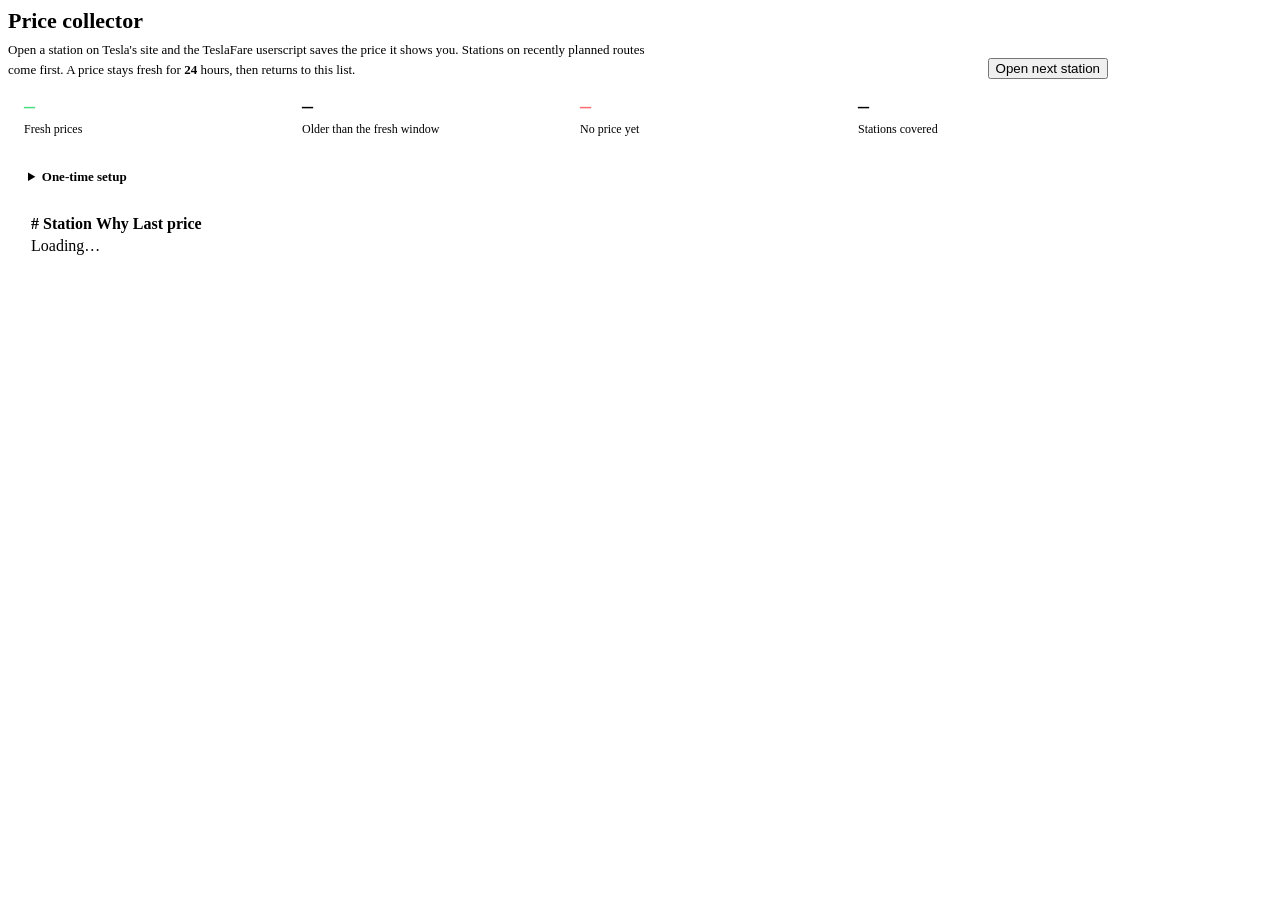
==== app/templates/collect.html @ 9d78aff2 "feat: add price collector and refresher for Supercharger prices - Implemented a price collector that" ====
<!doctype html>
<html lang="en">
<head>
  <meta charset="utf-8">
  <meta name="viewport" content="width=device-width, initial-scale=1">
  <title>TeslaFare · Price collector</title>
  <link rel="stylesheet" href="/static/style.css?v=20261007-20">
  <style>
    main { max-width: 1100px; }
    .collect-head { display: flex; justify-content: space-between; align-items: flex-end; gap: 20px; flex-wrap: wrap; }
    .collect-head h1 { margin: 0; font-size: 22px; }
    .collect-head p { margin: 6px 0 0; color: var(--soft); font-size: 13px; max-width: 640px; line-height: 1.5; }
    .stat-row { display: grid; grid-template-columns: repeat(4, minmax(0, 1fr)); gap: 12px; }
    .stat { padding: 14px 16px; }
    .stat b { display: block; font-size: 22px; }
    .stat span { color: var(--muted); font-size: 12px; }
    .stat.fresh b { color: #4ade80; } .stat.stale b { color: var(--amber); } .stat.missing b { color: #ff6b6f; }
    .setup { padding: 16px 20px; font-size: 13px; line-height: 1.6; color: var(--soft); }
    .setup ol { margin: 6px 0 0; padding-left: 20px; }
    .setup code { padding: 1px 6px; border-radius: 4px; background: #17181c; color: var(--text); }
    .setup a { color: var(--text); }
    .queue { padding: 8px 20px 16px; }
    .queue table td { vertical-align: middle; }
    .queue tr.done td { opacity: .45; }
    .queue tr.opened td { background: #12140f; }
    .tag { padding: 2px 8px; border-radius: 999px; font-size: 11px; font-weight: 600; background: #1a1c21; color: var(--soft); }
    .tag.missing, .tag.failed { background: #2a0d0f; color: #ff6b6f; }
    .tag.stale { background: #2a1f0a; color: var(--amber); }
    .tag.route { background: #0d2a18; color: #4ade80; }
    .warn-box { padding: 12px 16px; border-left: 3px solid var(--amber); }
    @media (max-width: 760px) { .stat-row { grid-template-columns: repeat(2, minmax(0, 1fr)); } }
  </style>
</head>
<body>
  <main>
    <div class="collect-head">
      <div>
        <h1>Price collector</h1>
        <p>Open a station on Tesla's site and the TeslaFare userscript saves the price it shows you. Stations on recently planned routes come first. A price stays fresh for <b id="fresh-hours">24</b> hours, then returns to this list.</p>
      </div>
      <button id="open-next" class="primary-btn" type="button">Open next station</button>
    </div>
    <div id="disabled" class="panel warn-box" hidden>Collection is off on this server. Set <code>COLLECTOR_KEY</code> (any long secret) and restart.</div>
    <div class="stat-row">
      <div class="panel stat fresh"><b id="c-fresh">–</b><span>Fresh prices</span></div>
      <div class="panel stat stale"><b id="c-stale">–</b><span>Older than the fresh window</span></div>
      <div class="panel stat missing"><b id="c-missing">–</b><span>No price yet</span></div>
      <div class="panel stat"><b id="c-total">–</b><span>Stations covered</span></div>
    </div>
    <details class="panel setup">
      <summary><b>One-time setup</b></summary>
      <ol>
        <li>Install <b>Tampermonkey</b> or <b>Violentmonkey</b> in the browser you'll collect with.</li>
        <li>Install the userscript: <a href="/collector.user.js">collector.user.js</a> (your manager offers to install it).</li>
        <li>Open any station below. The first time, the script asks for your collector key, the <code>COLLECTOR_KEY</code> value on this server.</li>
        <li>A green "TeslaFare: saved…" note appears on Tesla's page when a price is saved, and the station leaves this list.</li>
      </ol>
    </details>
    <section class="panel queue">
      <div class="table-wrap"><table>
        <thead><tr><th>#</th><th>Station</th><th>Why</th><th>Last price</th><th></th></tr></thead>
        <tbody id="queue-body"><tr><td colspan="5">Loading…</td></tr></tbody>
      </table></div>
    </section>
  </main>
  <script>
    const TAB = 'teslafare-collector';
    const opened = new Set();
    let items = [];
    const esc = s => String(s ?? '').replace(/[&<>'"]/g, c => ({'&':'&amp;','<':'&lt;','>':'&gt;',"'":'&#39;','"':'&quot;'}[c]));
    const age = h => h == null ? '—' : h < 48 ? `${Math.round(h)} h ago` : `${Math.round(h / 24)} days ago`;
    function open(item) {
      opened.add(item.station_id);
      window.open(item.tesla_url, TAB);
      render();
    }
    function render() {
      const body = document.getElementById('queue-body');
      if (!items.length) { body.innerHTML = '<tr><td colspan="5">Every station has a fresh price. 🎉</td></tr>'; return; }
      body.innerHTML = items.map((item, i) => `
        <tr class="${opened.has(item.station_id) ? 'opened' : ''}">
          <td>${i + 1}</td>
          <td><b>${esc(item.name)}</b><small style="display:block;color:var(--muted)">${esc(item.address)}</small></td>
          <td>${item.on_recent_route ? '<span class="tag route">On a planned route</span> ' : ''}<span class="tag ${item.status}">${item.status === 'stale' ? 'Old price' : item.status === 'failed' ? 'Last try failed' : 'No price'}</span></td>
          <td>${age(item.age_hours)}</td>
          <td><button class="ghost-btn" type="button" data-i="${i}">${opened.has(item.station_id) ? 'Waiting…' : 'Open on Tesla'}</button></td>
        </tr>`).join('');
    }
    async function refresh() {
      try {
        const data = await (await fetch('/api/collector/queue?limit=60', {cache: 'no-store'})).json();
        items = data.items;
        for (const id of [...opened]) if (!items.some(item => item.station_id === id)) opened.delete(id);
        document.getElementById('fresh-hours').textContent = data.fresh_hours;
        document.getElementById('disabled').hidden = data.collector_enabled;
        for (const k of ['fresh', 'stale', 'missing', 'total']) document.getElementById('c-' + k).textContent = data.counts[k].toLocaleString();
        render();
      } catch (_) { /* try again on the next tick */ }
    }
    document.getElementById('queue-body').addEventListener('click', event => {
      const button = event.target.closest('button[data-i]');
      if (button) open(items[Number(button.dataset.i)]);
    });
    document.getElementById('open-next').addEventListener('click', () => {
      const next = items.find(item => !opened.has(item.station_id)) || items[0];
      if (next) open(next);
    });
    refresh();
    setInterval(refresh, 5000);
  </script>
</body>
</html>
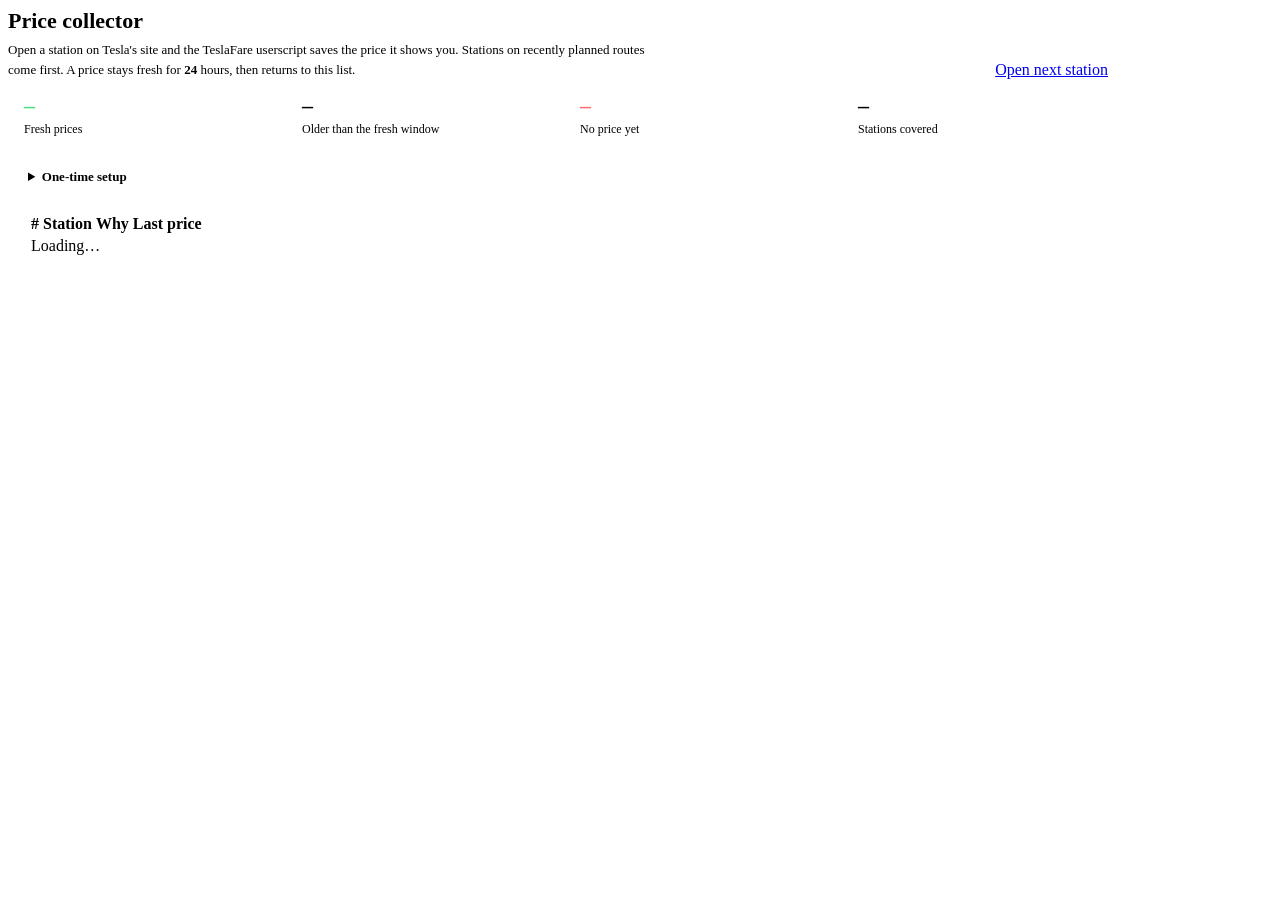
==== commit 3f30402b: "refactor: change button to link for opening next station; improve popup handling" ====
--- a/app/templates/collect.html
+++ b/app/templates/collect.html
@@ -38,7 +38,7 @@
         <h1>Price collector</h1>
         <p>Open a station on Tesla's site and the TeslaFare userscript saves the price it shows you. Stations on recently planned routes come first. A price stays fresh for <b id="fresh-hours">24</b> hours, then returns to this list.</p>
       </div>
-      <button id="open-next" class="primary-btn" type="button">Open next station</button>
+      <a id="open-next" class="primary-btn" href="#" target="teslafare-collector">Open next station</a>
     </div>
     <div id="disabled" class="panel warn-box" hidden>Collection is off on this server. Set <code>COLLECTOR_KEY</code> (any long secret) and restart.</div>
     <div class="stat-row">
@@ -69,13 +69,17 @@
     let items = [];
     const esc = s => String(s ?? '').replace(/[&<>'"]/g, c => ({'&':'&amp;','<':'&lt;','>':'&gt;',"'":'&#39;','"':'&quot;'}[c]));
     const age = h => h == null ? '—' : h < 48 ? `${Math.round(h)} h ago` : `${Math.round(h / 24)} days ago`;
-    function open(item) {
-      opened.add(item.station_id);
-      window.open(item.tesla_url, TAB);
-      render();
+    // Plain links (not window.open) so popup blockers never stop them; they all reuse one named tab.
+    function nextItem() { return items.find(item => !opened.has(item.station_id)) || items[0]; }
+    function markOpened(id) { opened.add(id); setTimeout(render, 0); }
+    function updateNext() {
+      const next = nextItem(), link = document.getElementById('open-next');
+      link.href = next ? next.tesla_url : '#';
+      link.dataset.id = next ? next.station_id : '';
     }
     function render() {
       const body = document.getElementById('queue-body');
+      updateNext();
       if (!items.length) { body.innerHTML = '<tr><td colspan="5">Every station has a fresh price. 🎉</td></tr>'; return; }
       body.innerHTML = items.map((item, i) => `
         <tr class="${opened.has(item.station_id) ? 'opened' : ''}">
@@ -83,7 +87,7 @@
           <td><b>${esc(item.name)}</b><small style="display:block;color:var(--muted)">${esc(item.address)}</small></td>
           <td>${item.on_recent_route ? '<span class="tag route">On a planned route</span> ' : ''}<span class="tag ${item.status}">${item.status === 'stale' ? 'Old price' : item.status === 'failed' ? 'Last try failed' : 'No price'}</span></td>
           <td>${age(item.age_hours)}</td>
-          <td><button class="ghost-btn" type="button" data-i="${i}">${opened.has(item.station_id) ? 'Waiting…' : 'Open on Tesla'}</button></td>
+          <td><a class="ghost-btn" href="${esc(item.tesla_url)}" target="${TAB}" data-id="${esc(item.station_id)}">${opened.has(item.station_id) ? 'Opened · waiting' : 'Open on Tesla'}</a></td>
         </tr>`).join('');
     }
     async function refresh() {
@@ -98,12 +102,12 @@
       } catch (_) { /* try again on the next tick */ }
     }
     document.getElementById('queue-body').addEventListener('click', event => {
-      const button = event.target.closest('button[data-i]');
-      if (button) open(items[Number(button.dataset.i)]);
+      const link = event.target.closest('a[data-id]');
+      if (link) markOpened(link.dataset.id);
     });
-    document.getElementById('open-next').addEventListener('click', () => {
-      const next = items.find(item => !opened.has(item.station_id)) || items[0];
-      if (next) open(next);
+    document.getElementById('open-next').addEventListener('click', event => {
+      if (!event.currentTarget.dataset.id) { event.preventDefault(); return; }
+      markOpened(event.currentTarget.dataset.id);
     });
     refresh();
     setInterval(refresh, 5000);
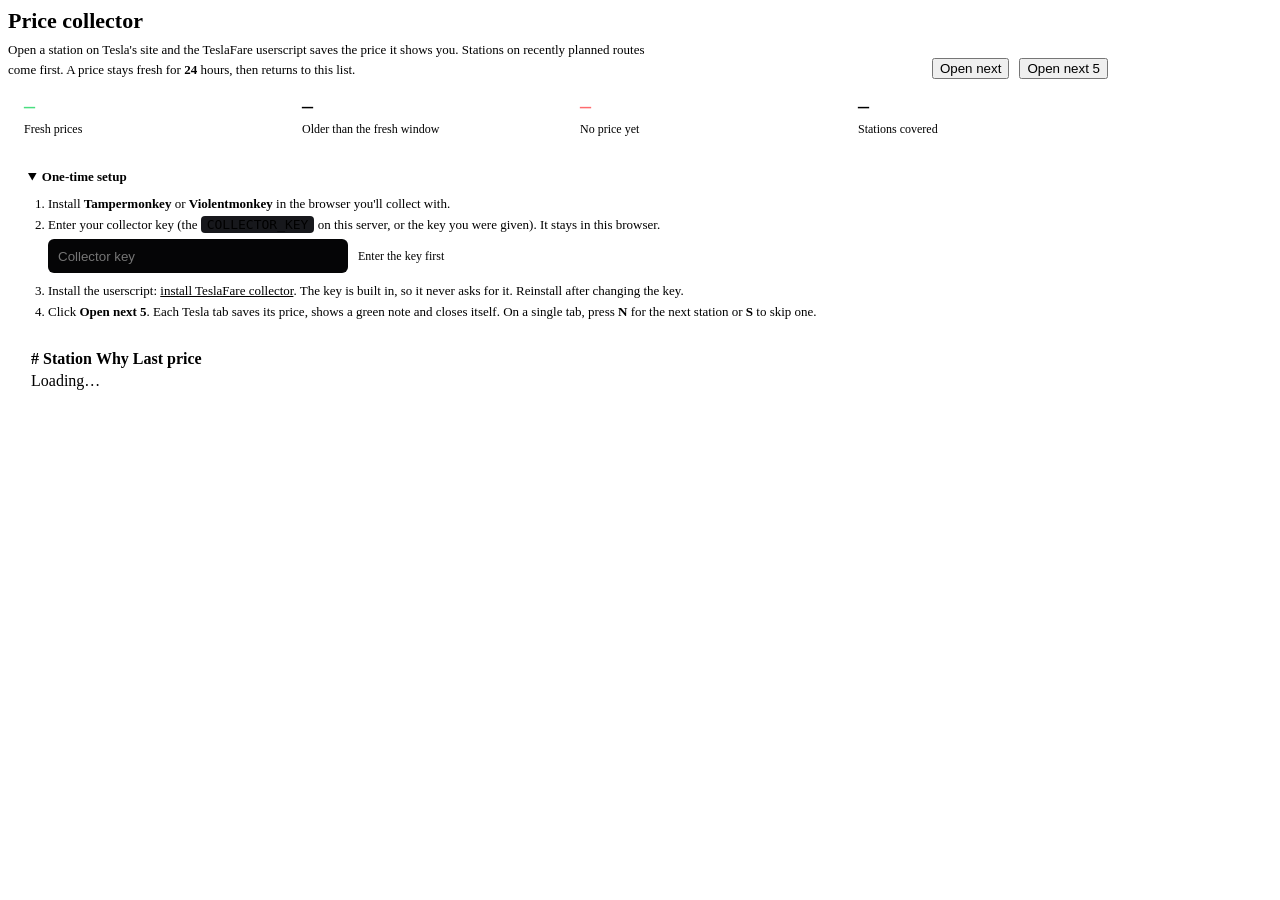
==== commit 84f8a8fe: "Enhance price collection and sharing features - Updated README.md to include details on collector se" ====
--- a/app/templates/collect.html
+++ b/app/templates/collect.html
@@ -4,7 +4,7 @@
   <meta charset="utf-8">
   <meta name="viewport" content="width=device-width, initial-scale=1">
   <title>TeslaFare · Price collector</title>
-  <link rel="stylesheet" href="/static/style.css?v=20261007-20">
+  <link rel="stylesheet" href="/static/style.css?v=20261007-30">
   <style>
     main { max-width: 1100px; }
     .collect-head { display: flex; justify-content: space-between; align-items: flex-end; gap: 20px; flex-wrap: wrap; }
@@ -28,6 +28,11 @@
     .tag.stale { background: #2a1f0a; color: var(--amber); }
     .tag.route { background: #0d2a18; color: #4ade80; }
     .warn-box { padding: 12px 16px; border-left: 3px solid var(--amber); }
+    .actions { display: flex; gap: 10px; align-items: center; }
+    .key-row { display: flex; gap: 10px; align-items: center; flex-wrap: wrap; margin: 4px 0 8px; }
+    .key-row input { width: 280px; height: 34px; padding: 0 10px; border: 1px solid var(--line-strong); border-radius: 6px; background: #050506; color: var(--text); font: 13px inherit; }
+    .hint { color: var(--muted); font-size: 12px; }
+    #popup-hint { padding: 10px 14px; border-left: 3px solid var(--blue); font-size: 13px; color: var(--soft); }
     @media (max-width: 760px) { .stat-row { grid-template-columns: repeat(2, minmax(0, 1fr)); } }
   </style>
 </head>
@@ -38,8 +43,13 @@
         <h1>Price collector</h1>
         <p>Open a station on Tesla's site and the TeslaFare userscript saves the price it shows you. Stations on recently planned routes come first. A price stays fresh for <b id="fresh-hours">24</b> hours, then returns to this list.</p>
       </div>
-      <a id="open-next" class="primary-btn" href="#" target="teslafare-collector">Open next station</a>
+      <div class="actions">
+        <button id="open-one" class="ghost-btn" type="button">Open next</button>
+        <button id="open-five" class="primary-btn" type="button">Open next 5</button>
+      </div>
     </div>
+    <div id="paused" class="panel warn-box" hidden></div>
+    <div id="popup-hint" class="panel" hidden>Only one tab opened: your browser blocked the rest. Choose <b>Allow pop-ups</b> for this site in the bar under the address bar (one time), then try again.</div>
     <div id="disabled" class="panel warn-box" hidden>Collection is off on this server. Set <code>COLLECTOR_KEY</code> (any long secret) and restart.</div>
     <div class="stat-row">
       <div class="panel stat fresh"><b id="c-fresh">–</b><span>Fresh prices</span></div>
@@ -47,13 +57,14 @@
       <div class="panel stat missing"><b id="c-missing">–</b><span>No price yet</span></div>
       <div class="panel stat"><b id="c-total">–</b><span>Stations covered</span></div>
     </div>
-    <details class="panel setup">
+    <details class="panel setup" id="setup">
       <summary><b>One-time setup</b></summary>
       <ol>
         <li>Install <b>Tampermonkey</b> or <b>Violentmonkey</b> in the browser you'll collect with.</li>
-        <li>Install the userscript: <a href="/collector.user.js">collector.user.js</a> (your manager offers to install it).</li>
-        <li>Open any station below. The first time, the script asks for your collector key, the <code>COLLECTOR_KEY</code> value on this server.</li>
-        <li>A green "TeslaFare: saved…" note appears on Tesla's page when a price is saved, and the station leaves this list.</li>
+        <li>Enter your collector key (the <code>COLLECTOR_KEY</code> on this server, or the key you were given). It stays in this browser.
+          <div class="key-row"><input id="key" type="password" autocomplete="off" placeholder="Collector key"><span class="hint" id="key-status"></span></div></li>
+        <li>Install the userscript: <a id="install" href="#">install TeslaFare collector</a>. The key is built in, so it never asks for it. Reinstall after changing the key.</li>
+        <li>Click <b>Open next 5</b>. Each Tesla tab saves its price, shows a green note and closes itself. On a single tab, press <b>N</b> for the next station or <b>S</b> to skip one.</li>
       </ol>
     </details>
     <section class="panel queue">
@@ -64,22 +75,68 @@
     </section>
   </main>
   <script>
-    const TAB = 'teslafare-collector';
+    const KEY_STORE = 'teslafare.collectorKey';
     const opened = new Set();
     let items = [];
+    let pausedUntil = null;
     const esc = s => String(s ?? '').replace(/[&<>'"]/g, c => ({'&':'&amp;','<':'&lt;','>':'&gt;',"'":'&#39;','"':'&quot;'}[c]));
     const age = h => h == null ? '—' : h < 48 ? `${Math.round(h)} h ago` : `${Math.round(h / 24)} days ago`;
-    // Plain links (not window.open) so popup blockers never stop them; they all reuse one named tab.
-    function nextItem() { return items.find(item => !opened.has(item.station_id)) || items[0]; }
-    function markOpened(id) { opened.add(id); setTimeout(render, 0); }
-    function updateNext() {
-      const next = nextItem(), link = document.getElementById('open-next');
-      link.href = next ? next.tesla_url : '#';
-      link.dataset.id = next ? next.station_id : '';
+    const keyInput = document.getElementById('key');
+    function getKey() { try { return localStorage.getItem(KEY_STORE) || ''; } catch (_) { return keyInput.value; } }
+
+    function syncKey() {
+      const key = keyInput.value.trim();
+      try { localStorage.setItem(KEY_STORE, key); } catch (_) { /* private mode */ }
+      const install = document.getElementById('install');
+      // Path ends in .user.js so Tampermonkey/Violentmonkey offer to install it.
+      install.href = key ? `/collector/${encodeURIComponent(key)}/teslafare.user.js` : '#';
+      document.getElementById('key-status').textContent = key ? '' : 'Enter the key first';
+      document.getElementById('setup').open = !key;
     }
+    keyInput.value = getKey();
+    keyInput.addEventListener('input', syncKey);
+    syncKey();
+
+    // Open tab(s) right away inside the click (so pop-up blockers allow them), then point them at stations.
+    async function openStations(count) {
+      const key = getKey();
+      if (!key) { document.getElementById('setup').open = true; keyInput.focus(); return; }
+      const tabs = Array.from({length: count}, (_, i) => window.open('about:blank', count === 1 ? 'teslafare-collector' : `teslafare-batch-${i}`));
+      document.getElementById('popup-hint').hidden = count === 1 || tabs.filter(Boolean).length === count;
+      let data;
+      try {
+        const response = await fetch(`/api/collector/next?count=${count}`, {headers: {'X-Collector-Key': key}, cache: 'no-store'});
+        data = await response.json();
+        if (!response.ok) throw new Error(data.detail || 'Request failed');
+      } catch (error) {
+        tabs.forEach(tab => tab && tab.close());
+        alert(error.message);
+        return;
+      }
+      if (data.paused_until) { tabs.forEach(tab => tab && tab.close()); pausedUntil = data.paused_until; showPaused(); return; }
+      tabs.forEach((tab, i) => {
+        const item = data.items[i];
+        if (!tab) return;
+        if (!item) { tab.close(); return; }
+        opened.add(item.station_id);
+        // A second apart, so one click doesn't send a burst of page loads to Tesla.
+        setTimeout(() => { tab.location.href = item.tesla_url; }, i * 1000);
+      });
+      render();
+    }
+    document.getElementById('open-one').addEventListener('click', () => openStations(1));
+    document.getElementById('open-five').addEventListener('click', () => openStations(5));
+
+    function showPaused() {
+      const box = document.getElementById('paused');
+      const paused = pausedUntil && new Date(pausedUntil) > new Date();
+      box.hidden = !paused;
+      document.getElementById('open-one').disabled = document.getElementById('open-five').disabled = Boolean(paused);
+      if (paused) box.textContent = `Tesla blocked a page ("Access Denied"), so collection is paused until ${new Date(pausedUntil).toLocaleTimeString([], {hour: 'numeric', minute: '2-digit'})}. Going faster through a block makes it last longer.`;
+    }
+
     function render() {
       const body = document.getElementById('queue-body');
-      updateNext();
       if (!items.length) { body.innerHTML = '<tr><td colspan="5">Every station has a fresh price. 🎉</td></tr>'; return; }
       body.innerHTML = items.map((item, i) => `
         <tr class="${opened.has(item.station_id) ? 'opened' : ''}">
@@ -87,27 +144,25 @@
           <td><b>${esc(item.name)}</b><small style="display:block;color:var(--muted)">${esc(item.address)}</small></td>
           <td>${item.on_recent_route ? '<span class="tag route">On a planned route</span> ' : ''}<span class="tag ${item.status}">${item.status === 'stale' ? 'Old price' : item.status === 'failed' ? 'Last try failed' : 'No price'}</span></td>
           <td>${age(item.age_hours)}</td>
-          <td><a class="ghost-btn" href="${esc(item.tesla_url)}" target="${TAB}" data-id="${esc(item.station_id)}">${opened.has(item.station_id) ? 'Opened · waiting' : 'Open on Tesla'}</a></td>
+          <td><a class="ghost-btn" href="${esc(item.tesla_url)}" target="teslafare-collector" data-id="${esc(item.station_id)}">${opened.has(item.station_id) ? 'Opened · waiting' : 'Open on Tesla'}</a></td>
         </tr>`).join('');
     }
     async function refresh() {
       try {
         const data = await (await fetch('/api/collector/queue?limit=60', {cache: 'no-store'})).json();
         items = data.items;
+        pausedUntil = data.paused_until;
         for (const id of [...opened]) if (!items.some(item => item.station_id === id)) opened.delete(id);
         document.getElementById('fresh-hours').textContent = data.fresh_hours;
         document.getElementById('disabled').hidden = data.collector_enabled;
         for (const k of ['fresh', 'stale', 'missing', 'total']) document.getElementById('c-' + k).textContent = data.counts[k].toLocaleString();
+        showPaused();
         render();
       } catch (_) { /* try again on the next tick */ }
     }
     document.getElementById('queue-body').addEventListener('click', event => {
       const link = event.target.closest('a[data-id]');
-      if (link) markOpened(link.dataset.id);
-    });
-    document.getElementById('open-next').addEventListener('click', event => {
-      if (!event.currentTarget.dataset.id) { event.preventDefault(); return; }
-      markOpened(event.currentTarget.dataset.id);
+      if (link) { opened.add(link.dataset.id); setTimeout(render, 0); }
     });
     refresh();
     setInterval(refresh, 5000);
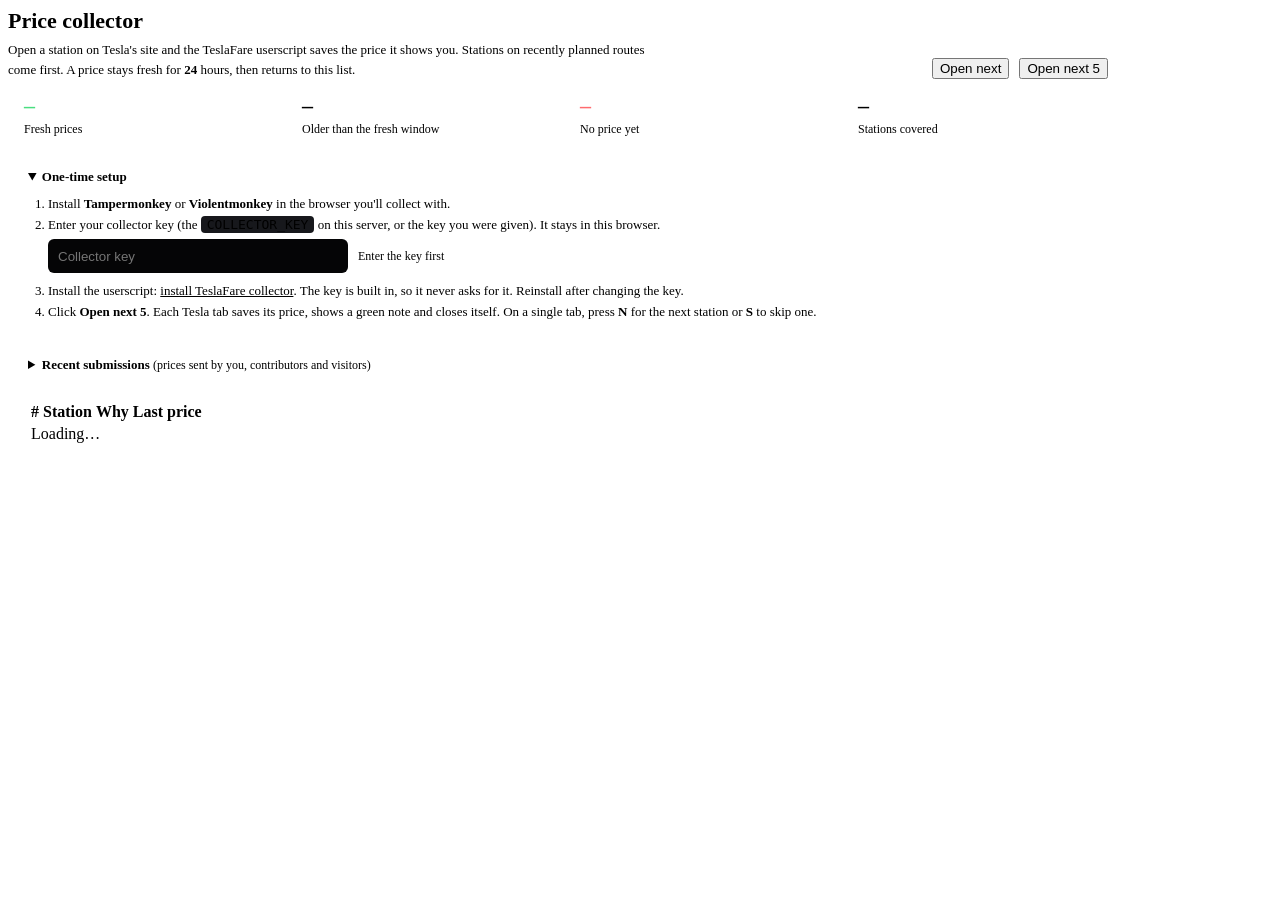
==== commit b65e3618: "feat: Enhance price session management and introduce community price submission guardrails - Added `" ====
--- a/app/templates/collect.html
+++ b/app/templates/collect.html
@@ -67,6 +67,13 @@
         <li>Click <b>Open next 5</b>. Each Tesla tab saves its price, shows a green note and closes itself. On a single tab, press <b>N</b> for the next station or <b>S</b> to skip one.</li>
       </ol>
     </details>
+    <details class="panel setup" id="audit-panel">
+      <summary><b>Recent submissions</b> <span class="hint">(prices sent by you, contributors and visitors)</span></summary>
+      <div class="table-wrap"><table>
+        <thead><tr><th>When</th><th>Station</th><th>Price</th><th>From</th><th>Result</th><th></th></tr></thead>
+        <tbody id="audit-body"><tr><td colspan="6">Enter your collector key above to see submissions.</td></tr></tbody>
+      </table></div>
+    </details>
     <section class="panel queue">
       <div class="table-wrap"><table>
         <thead><tr><th>#</th><th>Station</th><th>Why</th><th>Last price</th><th></th></tr></thead>
@@ -164,8 +171,38 @@
       const link = event.target.closest('a[data-id]');
       if (link) { opened.add(link.dataset.id); setTimeout(render, 0); }
     });
+    async function loadAudit() {
+      const key = getKey(), body = document.getElementById('audit-body');
+      if (!key || !document.getElementById('audit-panel').open) return;
+      try {
+        const response = await fetch('/api/collector/audit?limit=100', {headers: {'X-Collector-Key': key}, cache: 'no-store'});
+        if (!response.ok) { body.innerHTML = '<tr><td colspan="6">Wrong collector key.</td></tr>'; return; }
+        const entries = (await response.json()).entries;
+        body.innerHTML = entries.length ? entries.map(e => `
+          <tr>
+            <td>${esc(new Date(e.at).toLocaleString([], {month: 'short', day: 'numeric', hour: 'numeric', minute: '2-digit'}))}</td>
+            <td>${esc(e.station || '—')}</td>
+            <td>${esc(e.summary || '')}</td>
+            <td>${esc(e.kind === 'community' ? 'visitor ' + e.contributor : e.kind === 'revert' ? 'undo' : e.contributor)}</td>
+            <td><span class="tag ${e.outcome === 'accepted' ? 'route' : e.outcome === 'pending' ? 'stale' : 'missing'}">${esc(e.outcome)}</span></td>
+            <td>${e.kind === 'community' && e.outcome === 'accepted' ? `<button class="ghost-btn" type="button" data-revert="${esc(e.contributor)}">Undo all from ${esc(e.contributor)}</button>` : ''}</td>
+          </tr>`).join('') : '<tr><td colspan="6">No submissions yet.</td></tr>';
+      } catch (_) { /* try again later */ }
+    }
+    document.getElementById('audit-panel').addEventListener('toggle', loadAudit);
+    document.getElementById('audit-body').addEventListener('click', async event => {
+      const button = event.target.closest('button[data-revert]');
+      if (!button || !confirm(`Undo every price contributor ${button.dataset.revert} got accepted?`)) return;
+      const response = await fetch('/api/collector/revert', {method: 'POST', headers: {'Content-Type': 'application/json', 'X-Collector-Key': getKey()},
+        body: JSON.stringify({contributor: button.dataset.revert})});
+      const data = await response.json();
+      alert(response.ok ? `Restored ${data.restored} price(s).` : (data.detail || 'Undo failed'));
+      loadAudit();
+      refresh();
+    });
     refresh();
     setInterval(refresh, 5000);
+    setInterval(loadAudit, 15000);
   </script>
 </body>
 </html>
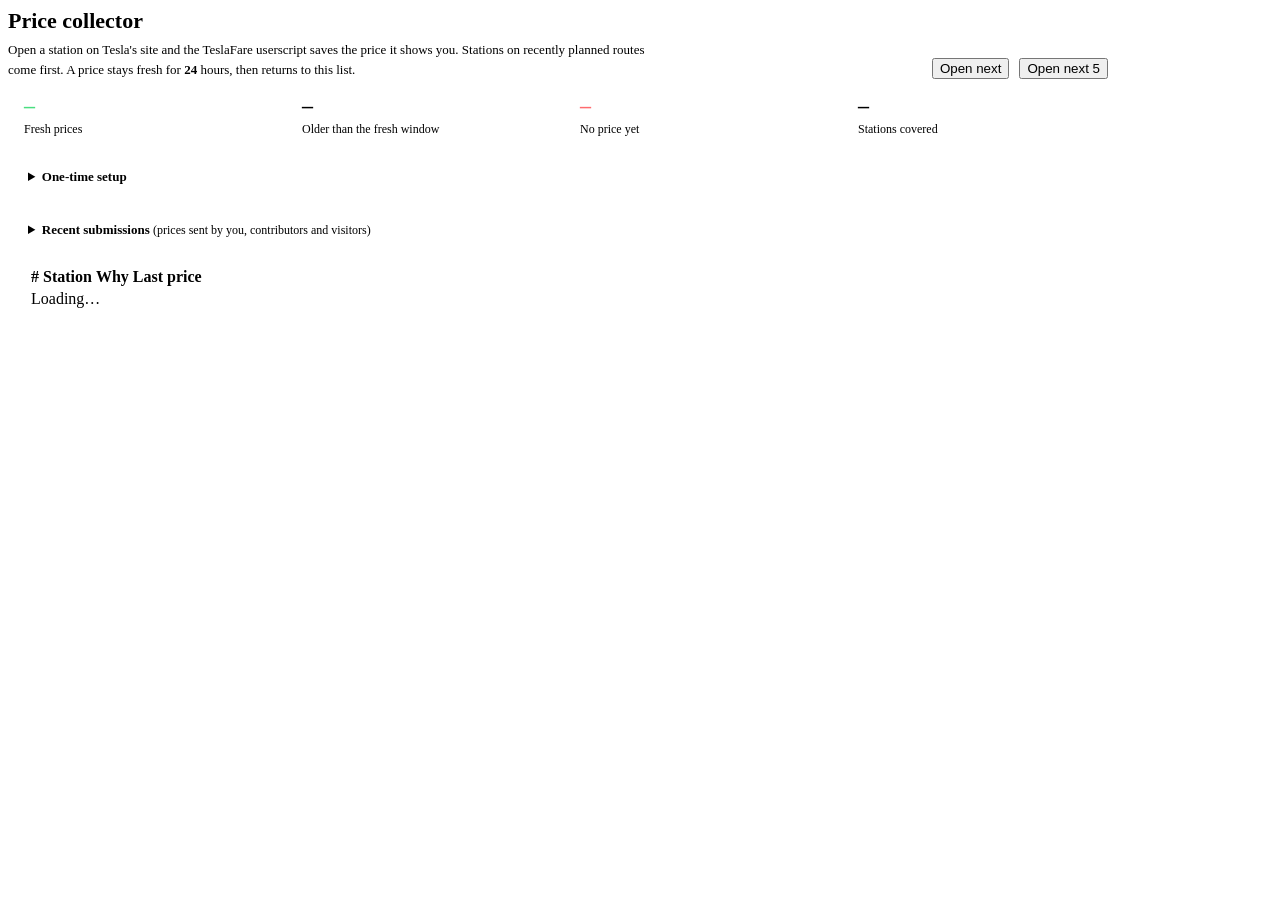
==== commit 41dfecd9: "feat: implement collector key requirement and enhance price session management" ====
--- a/app/templates/collect.html
+++ b/app/templates/collect.html
@@ -61,9 +61,9 @@
       <summary><b>One-time setup</b></summary>
       <ol>
         <li>Install <b>Tampermonkey</b> or <b>Violentmonkey</b> in the browser you'll collect with.</li>
-        <li>Enter your collector key (the <code>COLLECTOR_KEY</code> on this server, or the key you were given). It stays in this browser.
+        <li class="key-step" hidden>Enter your collector key (the <code>COLLECTOR_KEY</code> on this server). It stays in this browser.
           <div class="key-row"><input id="key" type="password" autocomplete="off" placeholder="Collector key"><span class="hint" id="key-status"></span></div></li>
-        <li>Install the userscript: <a id="install" href="#">install TeslaFare collector</a>. The key is built in, so it never asks for it. Reinstall after changing the key.</li>
+        <li>Install the userscript: <a id="install" href="/collector.user.js">install TeslaFare helper</a>.</li>
         <li>Click <b>Open next 5</b>. Each Tesla tab saves its price, shows a green note and closes itself. On a single tab, press <b>N</b> for the next station or <b>S</b> to skip one.</li>
       </ol>
     </details>
@@ -71,7 +71,7 @@
       <summary><b>Recent submissions</b> <span class="hint">(prices sent by you, contributors and visitors)</span></summary>
       <div class="table-wrap"><table>
         <thead><tr><th>When</th><th>Station</th><th>Price</th><th>From</th><th>Result</th><th></th></tr></thead>
-        <tbody id="audit-body"><tr><td colspan="6">Enter your collector key above to see submissions.</td></tr></tbody>
+        <tbody id="audit-body"><tr><td colspan="6">Loading…</td></tr></tbody>
       </table></div>
     </details>
     <section class="panel queue">
@@ -83,6 +83,7 @@
   </main>
   <script>
     const KEY_STORE = 'teslafare.collectorKey';
+    let keyRequired = false;
     const opened = new Set();
     let items = [];
     let pausedUntil = null;
@@ -96,9 +97,9 @@
       try { localStorage.setItem(KEY_STORE, key); } catch (_) { /* private mode */ }
       const install = document.getElementById('install');
       // Path ends in .user.js so Tampermonkey/Violentmonkey offer to install it.
-      install.href = key ? `/collector/${encodeURIComponent(key)}/teslafare.user.js` : '#';
-      document.getElementById('key-status').textContent = key ? '' : 'Enter the key first';
-      document.getElementById('setup').open = !key;
+      install.href = key ? `/collector/${encodeURIComponent(key)}/teslafare.user.js` : '/collector.user.js';
+      document.getElementById('key-status').textContent = keyRequired && !key ? 'Enter the key first' : '';
+      if (keyRequired) document.getElementById('setup').open = !key;
     }
     keyInput.value = getKey();
     keyInput.addEventListener('input', syncKey);
@@ -107,7 +108,7 @@
     // Open tab(s) right away inside the click (so pop-up blockers allow them), then point them at stations.
     async function openStations(count) {
       const key = getKey();
-      if (!key) { document.getElementById('setup').open = true; keyInput.focus(); return; }
+      if (keyRequired && !key) { document.getElementById('setup').open = true; keyInput.focus(); return; }
       const tabs = Array.from({length: count}, (_, i) => window.open('about:blank', count === 1 ? 'teslafare-collector' : `teslafare-batch-${i}`));
       document.getElementById('popup-hint').hidden = count === 1 || tabs.filter(Boolean).length === count;
       let data;
@@ -162,6 +163,8 @@
         for (const id of [...opened]) if (!items.some(item => item.station_id === id)) opened.delete(id);
         document.getElementById('fresh-hours').textContent = data.fresh_hours;
         document.getElementById('disabled').hidden = data.collector_enabled;
+        keyRequired = Boolean(data.key_required);
+        document.querySelectorAll('.key-step').forEach(el => { el.hidden = !keyRequired; });
         for (const k of ['fresh', 'stale', 'missing', 'total']) document.getElementById('c-' + k).textContent = data.counts[k].toLocaleString();
         showPaused();
         render();
@@ -173,7 +176,7 @@
     });
     async function loadAudit() {
       const key = getKey(), body = document.getElementById('audit-body');
-      if (!key || !document.getElementById('audit-panel').open) return;
+      if ((keyRequired && !key) || !document.getElementById('audit-panel').open) return;
       try {
         const response = await fetch('/api/collector/audit?limit=100', {headers: {'X-Collector-Key': key}, cache: 'no-store'});
         if (!response.ok) { body.innerHTML = '<tr><td colspan="6">Wrong collector key.</td></tr>'; return; }
